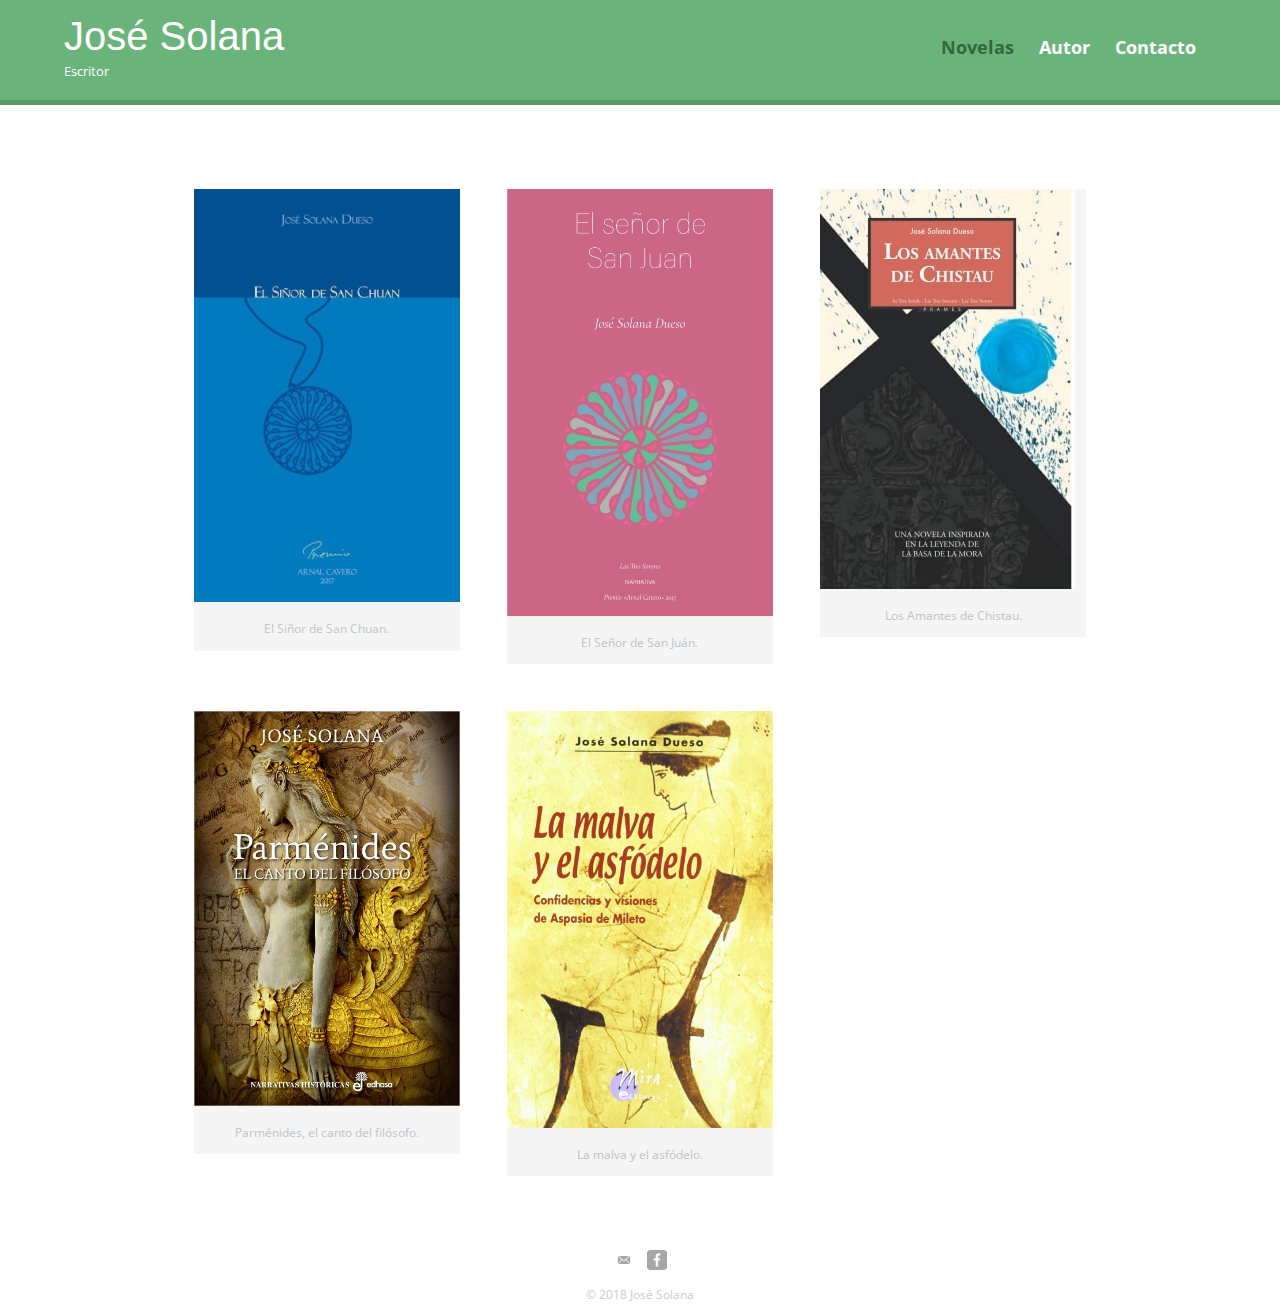
==== index.html @ 31b0a8c6 "Punto de inicio" ====
<!DOCTYPE html>
<html>
  <head>
    <meta charset="utf-8">
    <title>José Solana | Escritor</title>
    <link rel="stylesheet" href="css/normalize.css">
    <link href="https://fonts.googleapis.com/css?family=Open+Sans:400,400i,700" rel="stylesheet">
    <link rel="stylesheet" href="css/main.css">
    <link rel="stylesheet" href="css/responsive.css">
    <meta name="viewport" content="width=device-width, initial-scale=1.0">
  </head>
  <body>
    <header>
      <a href="index.html" id="logo">
        <h1>José Solana</h1>
        <h2>Escritor</h2>
      </a>
      <nav>
        <ul>
          <li><a href="index.html" class= "selected">Novelas</a></li>
          <li><a href="about.html">Autor</a></li>
<!--          <li><a href="academy.html">Trabajos académicos</a></li>     -->
          <li><a href="contact.html">Contacto</a></li>
        </ul>
      </nav>
    </header>
    <div id="wrapper">
      <section>
        <ul id="gallery">
          <li>
            <a href= "img/sinior_portada-min.jpg">
              <img src="img/sinior_portada-min.jpg" alt="Portada del libro El Siñor de San Chuan">
              <p>El Siñor de San Chuan.</p>
            </a>
          </li>
          <li>
            <a href= "img/elSenorDeSanJuan-portada.jpg">
              <img src="img/elSenorDeSanJuan-portada.jpg" alt="Portada del libro El Señor de San Juán">
              <p>El Señor de San Juán.</p>
            </a>
          </li>
          <li>
            <a href= "img/amantes-portada-min.jpg">
              <img src="img/amantes-portada-min.jpg" alt="Portada del libro Los Amantes de Chistau">
              <p>Los Amantes de Chistau.</p>
            </a>
          </li>
          <li>
            <a href= "img/parmenides-portada.jpg">
              <img src="img/parmenides-portada.jpg" alt="Portada del libro Parménides, el canto del filósofo">
              <p>Parménides, el canto del filósofo.</p>
            </a>
          </li>
          <li>
            <a href= "img/la-malva-portada-min.jpg">
              <img src="img/la-malva-portada-min.jpg" alt="Portada del libro La malva y el asfódelo">
              <p>La malva y el asfódelo.</p>
            </a>
          </li>
        </ul>
      </section>
      <footer>
        <a href="mailto:info@josesolana.com" ><img src="img/mail.png" alt="email logo" class="social-icon"></a>
        <a href="https://www.facebook.com/people/Jos%C3%A9-Solana-Dueso/100008085314521"><img src="img/facebook-wrap.png" alt="facebook logo" class="social-icon"></a>
        <p>&copy; 2018 José Solana</p>
      </footer>
    </div>
  </body>
</html>
---- css/main.css ----
/*********************************************** 
GENERAL 
***********************************************/

body {
  font-family: 'Open Sans', sans-serif;  
}

#wrapper {
  max-width:940px;
  margin: 0 auto;
  padding: 0 5%;    
}

a {
  text-decoration: none; 
}

img {
  max-width: 100%;
}

h3 {
  margin: 0 0 1em 0;
}



/*********************************************** 
HEADING 
***********************************************/

header {
  float: left;
  margin-bottom: 30px;
  padding-top: 5px;  
  width: 100%;
}

#logo {
  text-align: center;
  margin: 0;
}

h1 {
  font-family: 'Stylish', sans-serif;
  margin: 15px 0;
  font-size: 1.75em;
  font-weight: normal;
  line-height: 0.8em;
}

h2 {
  font-size: 0.75em;
  margin-top: -5px;  
  font-weight: normal;
}



/*********************************************** 
NAVIGATION 
***********************************************/

nav { 
  text-align: center;
  padding: 10px 0;
  margin: 20px 0 0;
}

nav ul {
  list-style: none;
  margin: 0 10px;
  padding: 0;
}
nav li {
  display: inline-block;
}

nav a {
  font-weight: 700;
  padding: 15px 10px; 
}



/*********************************************** 
FOOTER 
***********************************************/

footer {
  font-size: 0.75em;
  text-align: center;
  clear: both;
  padding-top: 50px;
  color: #ccc;  
}

.social-icon {
  width: 20px;
  height: 20px;
  margin: 0 5px;
}



/*********************************************** 
PAGE: PORTFOLIO
***********************************************/

#gallery {
  margin: 0;
  padding: 0;
  list-style: none;    
}

#gallery li {
  float: left;
  width: 45%;
  margin: 2.5%;
  background-color: #f5f5f5;
  color: #bdc3c7;  
}

#gallery li a p {
  text-align: center;
  margin: 0;
  padding: 5%;
  font-size: 0.75em;
  color: #bdc3c7;  
}



/*********************************************** 
PAGE: ABOUT
***********************************************/

.profile-photo {
  display: block;
  max-width: 250px;
  margin: 0 auto 30px;
  border-radius: 100%;  
}



/*********************************************** 
PAGE: CONTACT
***********************************************/

.contact-info {
  list-style: none;
  padding: 0;
  margin: 0;
  font-size: 0.9em;    
}

.contact-info a {
  display: block;
  min-height: 20px;
  background-repeat: no-repeat;
  background-size: 20px 20px;
  padding: 0 0 0 30px;
  margin: 0 0 10px;
}

.contact-info li.mail a {
  background-image: url('../img/mail.png');  
}



/*********************************************** 
COLORS 
***********************************************/

body {
  color: #999;
  background-color: #fff;
}

header {
  background: #6ab47b;
  border-color: #599a68;
}

nav {
  background: #599a68;
}

h1, h2 {
  color: #fff;
}

a {
  color: #6ab47b;
}

nav a, nav a:visited {
  color: #fff; 
}

nav a.selected, nav a:hover {
  color: #32673f;
}
---- css/responsive.css ----
@media screen and (min-width: 480px) {
  /*********************************************** 
  TWO COLUMN LAYOUT
  ***********************************************/
    
  #primary {
    width: 50%;
    float: left;
  }
  #secondary {
    width: 40%;
    float: right;
  }   
  
  /*********************************************** 
  PAGE: PORTFOLIO
  ***********************************************/
  
  /*
  2.5% margin  x 2 sides x 3 columns = 15%
  100% - 15% = 85% space for columns
  85% / 3 = 28.33333333
  */
  
  #gallery li {
    width: 28.3333%;
  }
  
  #gallery li:nth-child(4n) {
    clear:left;
  }
  
  /*********************************************** 
  PAGE: ABOUT
  ***********************************************/
  
  .profile-photo {
    float: left;
    margin: 0 5% 80px 0;
  }
  
}

@media screen and (min-width: 660px) {
  /*********************************************** 
  HEADER
  ***********************************************/
  
  #gallery li:nth-child(4n) {
    clear:left;
  }
  
  nav {
    background: none;
    float: right;
    font-size: 1.125em;
    margin-right: 5%;
    text-align: right;
    width: 45%
  }
  
  #logo {
    float: left;
    margin-left: 5%;
    text-align: left;
    width: 45%
  }
  
  h1 {
    font-size: 2.5em;
  }
  
  h2 {
    font-size: 0.825em;
    margin-bottom: 20px;
  }
  
  header {
    border-bottom: 5px solid #599a68;
    margin-bottom: 60px;
  }
}
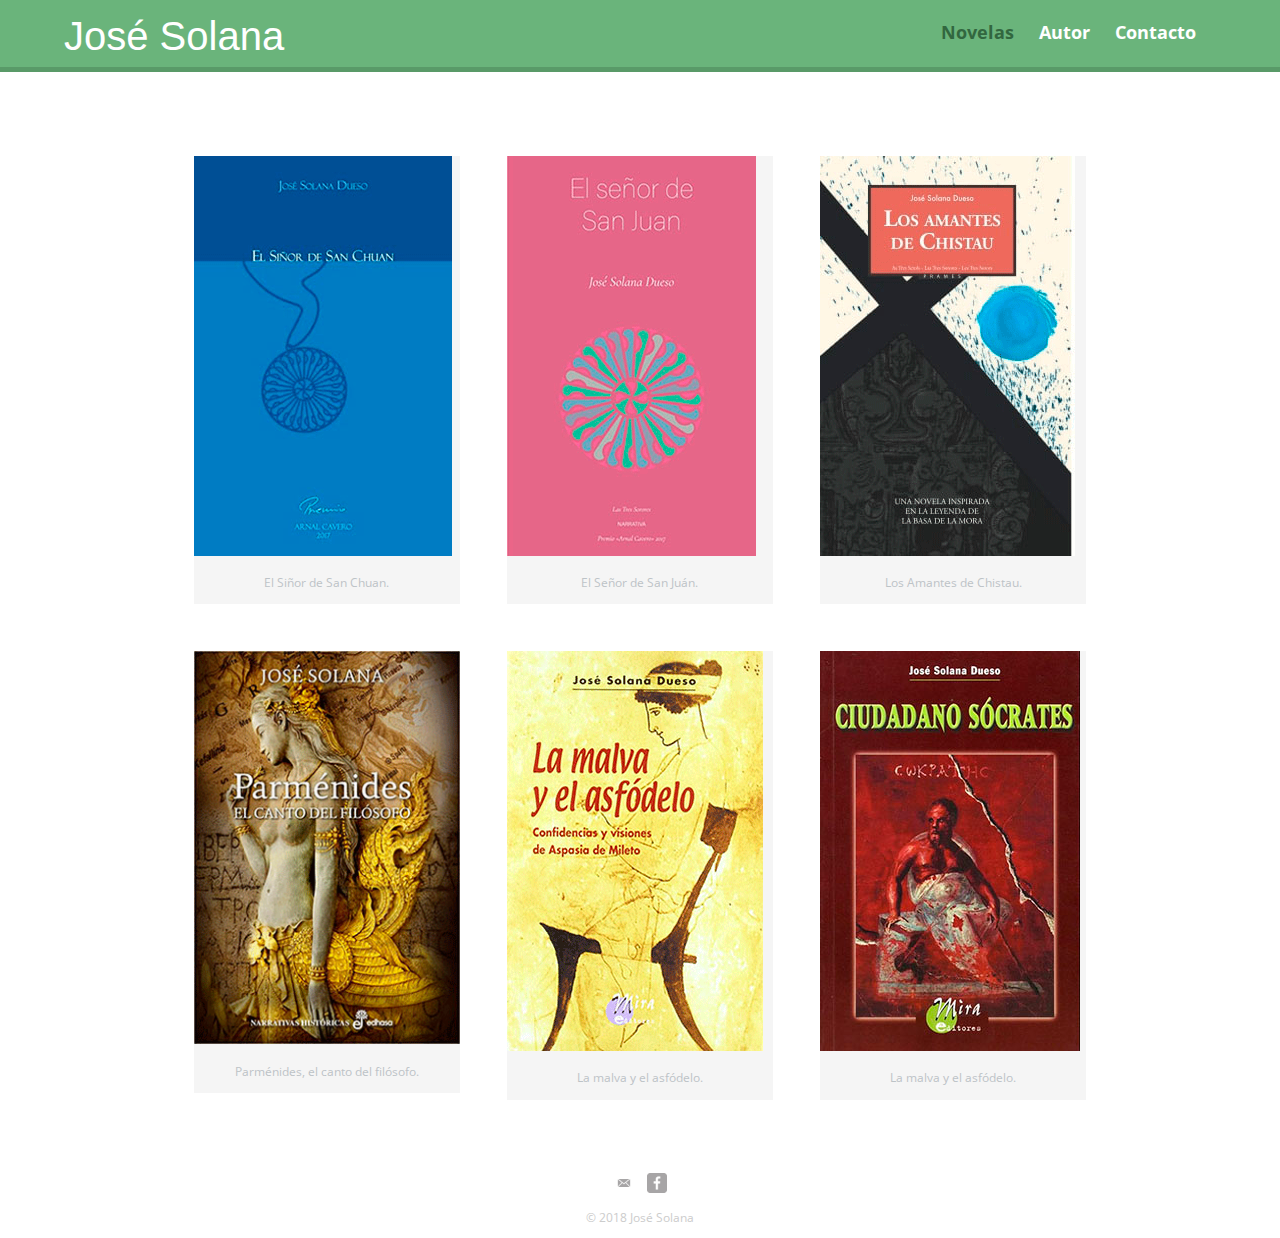
==== commit cedf656a: "Añado lang y metas" ====
--- a/index.html
+++ b/index.html
@@ -1,5 +1,5 @@
 <!DOCTYPE html>
-<html>
+<html lang="es">
   <head>
     <meta charset="utf-8">
     <title>José Solana | Escritor</title>
@@ -13,7 +13,6 @@
     <header>
       <a href="index.html" id="logo">
         <h1>José Solana</h1>
-        <h2>Escritor</h2>
       </a>
       <nav>
         <ul>
@@ -28,32 +27,38 @@
       <section>
         <ul id="gallery">
           <li>
-            <a href= "img/sinior_portada-min.jpg">
-              <img src="img/sinior_portada-min.jpg" alt="Portada del libro El Siñor de San Chuan">
+            <a href= "img/elsiniordesanchuan-portada.gif">
+              <img src="img/elsiniordesanchuan-portada.gif" alt="Portada del libro El Siñor de San Chuan">
               <p>El Siñor de San Chuan.</p>
             </a>
           </li>
           <li>
-            <a href= "img/elSenorDeSanJuan-portada.jpg">
-              <img src="img/elSenorDeSanJuan-portada.jpg" alt="Portada del libro El Señor de San Juán">
+            <a href= "img/elseñordesanjuan-portada.gif">
+              <img src="img/elseñordesanjuan-portada.gif" alt="Portada del libro El Señor de San Juán">
               <p>El Señor de San Juán.</p>
             </a>
           </li>
           <li>
-            <a href= "img/amantes-portada-min.jpg">
-              <img src="img/amantes-portada-min.jpg" alt="Portada del libro Los Amantes de Chistau">
+            <a href= "img/amantes-portada.gif">
+              <img src="img/amantes-portada.gif" alt="Portada del libro Los Amantes de Chistau">
               <p>Los Amantes de Chistau.</p>
             </a>
           </li>
           <li>
-            <a href= "img/parmenides-portada.jpg">
-              <img src="img/parmenides-portada.jpg" alt="Portada del libro Parménides, el canto del filósofo">
+            <a href= "img/parmenides-portada.gif">
+              <img src="img/parmenides-portada.gif" alt="Portada del libro Parménides, el canto del filósofo">
               <p>Parménides, el canto del filósofo.</p>
             </a>
           </li>
           <li>
-            <a href= "img/la-malva-portada-min.jpg">
-              <img src="img/la-malva-portada-min.jpg" alt="Portada del libro La malva y el asfódelo">
+            <a href= "img/lamalva-portada.gif">
+              <img src="img/lamalva-portada.gif" alt="Portada del libro La malva y el asfódelo">
+              <p>La malva y el asfódelo.</p>
+            </a>
+          </li>
+          <li>
+            <a href= "img/socrates-portada.jpg">
+              <img src="img/socrates-portada.jpg" alt="Portada del libro La malva y el asfódelo">
               <p>La malva y el asfódelo.</p>
             </a>
           </li>
--- a/css/main.css
+++ b/css/main.css
@@ -65,7 +65,7 @@
 nav { 
   text-align: center;
   padding: 10px 0;
-  margin: 20px 0 0;
+  margin: 5px 0 0;
 }
 
 nav ul {
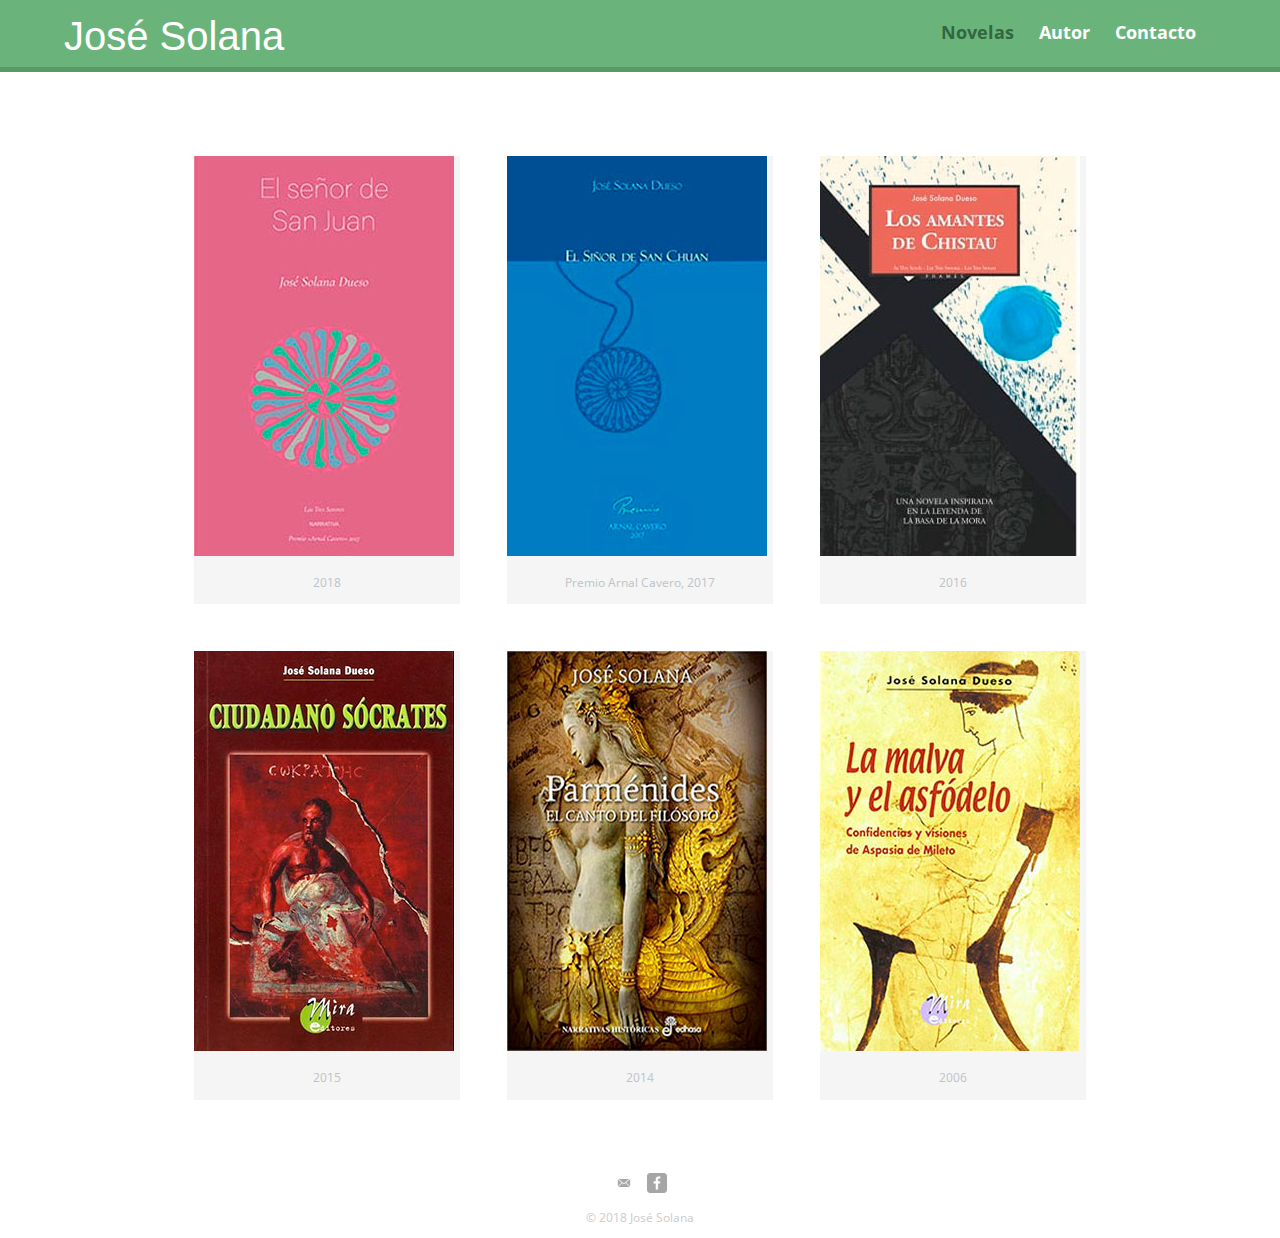
==== commit ebd5de25: "Fotos de mismo tamaño, se ven en order cronológico. Aparece año" ====
--- a/index.html
+++ b/index.html
@@ -27,39 +27,39 @@
       <section>
         <ul id="gallery">
           <li>
-            <a href= "img/elsiniordesanchuan-portada.gif">
-              <img src="img/elsiniordesanchuan-portada.gif" alt="Portada del libro El Siñor de San Chuan">
-              <p>El Siñor de San Chuan.</p>
+            <a href= "img/elSenorDeSanJuan-portada.jpg">
+              <img src="img/elSenorDeSanJuan-portada.jpg" alt="Portada del libro El Señor de San Juán">
+              <p>2018</p>
             </a>
           </li>
           <li>
-            <a href= "img/elseñordesanjuan-portada.gif">
-              <img src="img/elseñordesanjuan-portada.gif" alt="Portada del libro El Señor de San Juán">
-              <p>El Señor de San Juán.</p>
+            <a href= "img/elsiniordesanchuan-portada.jpg">
+              <img src="img/elsiniordesanchuan-portada.jpg" alt="Portada del libro El Siñor de San Chuan">
+              <p>Premio Arnal Cavero, 2017</p>
             </a>
           </li>
           <li>
-            <a href= "img/amantes-portada.gif">
-              <img src="img/amantes-portada.gif" alt="Portada del libro Los Amantes de Chistau">
-              <p>Los Amantes de Chistau.</p>
-            </a>
-          </li>
-          <li>
-            <a href= "img/parmenides-portada.gif">
-              <img src="img/parmenides-portada.gif" alt="Portada del libro Parménides, el canto del filósofo">
-              <p>Parménides, el canto del filósofo.</p>
-            </a>
-          </li>
-          <li>
-            <a href= "img/lamalva-portada.gif">
-              <img src="img/lamalva-portada.gif" alt="Portada del libro La malva y el asfódelo">
-              <p>La malva y el asfódelo.</p>
+            <a href= "img/amantes-portada.jpg">
+              <img src="img/amantes-portada.jpg" alt="Portada del libro Los Amantes de Chistau">
+              <p>2016</p>
             </a>
           </li>
           <li>
             <a href= "img/socrates-portada.jpg">
               <img src="img/socrates-portada.jpg" alt="Portada del libro La malva y el asfódelo">
-              <p>La malva y el asfódelo.</p>
+              <p>2015</p>
+            </a>
+          </li>
+          <li>
+            <a href= "img/parmenides-portada.jpg">
+              <img src="img/parmenides-portada.jpg" alt="Portada del libro Parménides, el canto del filósofo">
+              <p>2014</p>
+            </a>
+          </li>
+          <li>
+            <a href= "img/la-malva-portada.jpg">
+              <img src="img/la-malva-portada.jpg" alt="Portada del libro La malva y el asfódelo">
+              <p>2006</p>
             </a>
           </li>
         </ul>
